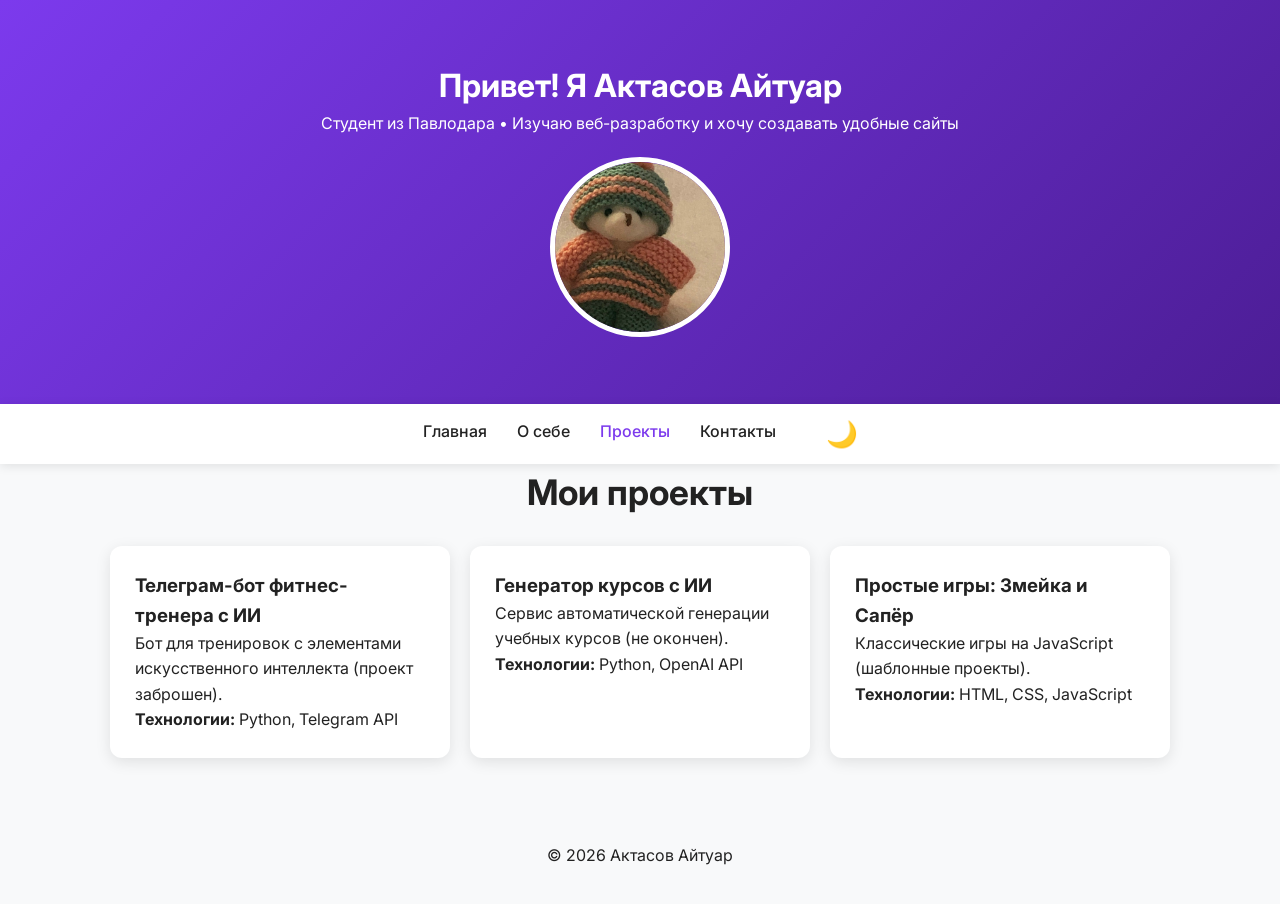
==== projects.html @ 86666881 "Add files via upload" ====
<!DOCTYPE html>
<html lang="ru">
<head>
    <meta charset="UTF-8">
    <meta name="viewport" content="width=device-width, initial-scale=1.0">
    <title>Проекты | Актасов Айтуар</title>
    <link rel="stylesheet" href="style.css">
    <link rel="preconnect" href="https://fonts.googleapis.com">
    <link rel="preconnect" href="https://fonts.gstatic.com" crossorigin>
    <link href="https://fonts.googleapis.com/css2?family=Inter:wght@300;400;500;600;700&display=swap" rel="stylesheet">
    <link rel="stylesheet" href="https://cdnjs.cloudflare.com/ajax/libs/font-awesome/6.5.0/css/all.min.css">
</head>
<body>
    <header>
        <div class="container">
            <h1>Привет! Я Актасов Айтуар</h1>
            <p class="lead">Студент из Павлодара • Изучаю веб-разработку и хочу создавать удобные сайты</p>
            <img src="ava.png" alt="Актасов Айтуар" class="avatar">
        </div>
    </header>

    <nav class="navbar">
        <div class="container">
            <a href="index.html">Главная</a>
            <a href="about.html">О себе</a>
            <a href="projects.html" class="active">Проекты</a>
            <a href="contact.html">Контакты</a>
            <button id="theme-toggle" aria-label="Сменить тему">🌙</button>
        </div>
    </nav>

    <main class="container">
        <section id="projects">
            <h2>Мои проекты</h2>
            <div class="project-grid">
                <div class="project-card">
                    <h3>Телеграм-бот фитнес-тренера с ИИ</h3>
                    <p>Бот для тренировок с элементами искусственного интеллекта (проект заброшен).</p>
                    <p><strong>Технологии:</strong> Python, Telegram API</p>
                </div>
                <div class="project-card">
                    <h3>Генератор курсов с ИИ</h3>
                    <p>Сервис автоматической генерации учебных курсов (не окончен).</p>
                    <p><strong>Технологии:</strong> Python, OpenAI API</p>
                </div>
                <div class="project-card">
                    <h3>Простые игры: Змейка и Сапёр</h3>
                    <p>Классические игры на JavaScript (шаблонные проекты).</p>
                    <p><strong>Технологии:</strong> HTML, CSS, JavaScript</p>
                </div>
            </div>
        </section>
    </main>

    <footer>
        <p>© 2026 Актасов Айтуар</p>
    </footer>

    <script src="script.js"></script>
</body>
</html>
---- style.css ----
:root {
    --bg: #f8f9fa;
    --text: #222;
    --accent: #7C3AED;          
    --card: #fff;
}

.dark {
    --bg: #1a1a2e;
    --text: #eee;
    --accent: #A78BFA;           
    --card: #16213e;
}

* { margin:0; padding:0; box-sizing:border-box; }
body {
    font-family: 'Inter', sans-serif;
    background: var(--bg);
    color: var(--text);
    line-height: 1.6;
}
.container { max-width: 1100px; margin: 0 auto; padding: 0 20px; }

header {
    background: linear-gradient(135deg, #7C3AED, #4C1D95);
    color: white;
    text-align: center;
    padding: 60px 20px;
}
.avatar {
    width: 180px;
    height: 180px;
    border-radius: 50%;
    border: 5px solid white;
    margin-top: 20px;
    object-fit: cover;
}
.navbar {
    background: var(--card);
    box-shadow: 0 2px 10px rgba(0,0,0,0.1);
    position: sticky;
    top: 0;
    z-index: 100;
}
.navbar .container {
    display: flex;
    justify-content: center;
    gap: 30px;
    padding: 15px 0;
    flex-wrap: wrap;
}
.navbar a {
    color: var(--text);
    text-decoration: none;
    font-weight: 500;
    transition: color 0.3s;
}
.navbar a:hover, .navbar a.active { color: var(--accent); }
#theme-toggle {
    background: none;
    border: none;
    font-size: 1.6rem;
    cursor: pointer;
    margin-left: 20px;
}

main { padding: 60px 0; }
h2 { margin-bottom: 25px; font-size: 2.2rem; text-align: center; }
.skills-grid, .project-grid {
    display: grid;
    grid-template-columns: repeat(auto-fit, minmax(250px, 1fr));
    gap: 20px;
}
.skill-card {
    background: var(--card);
    padding: 25px;
    text-align: center;
    border-radius: 12px;
    box-shadow: 0 4px 15px rgba(0,0,0,0.1);
    font-weight: 600;
    font-size: 1.1rem;
}
.project-card {
    background: var(--card);
    padding: 25px;
    border-radius: 12px;
    box-shadow: 0 4px 15px rgba(0,0,0,0.1);
}
form {
    max-width: 600px;
    margin: 0 auto;
    display: flex;
    flex-direction: column;
    gap: 15px;
}
input, textarea {
    padding: 15px;
    border: 1px solid #ccc;
    border-radius: 8px;
    font-size: 1rem;
}
.dark input, .dark textarea { background: #0f3460; border-color: #555; color: white; }
button[type="submit"] {
    background: var(--accent);
    color: white;
    padding: 15px;
    border: none;
    border-radius: 8px;
    font-size: 1.1rem;
    cursor: pointer;
}
.social-links {
    text-align: center;
    margin-top: 40px;
}
.social-links a {
    margin: 0 15px;
    font-size: 1.5rem;
    color: var(--accent);
}

footer {
    text-align: center;
    padding: 35px 20px;
    background: var(--bg);       
    color: var(--text);
    margin-top: 50px;
}
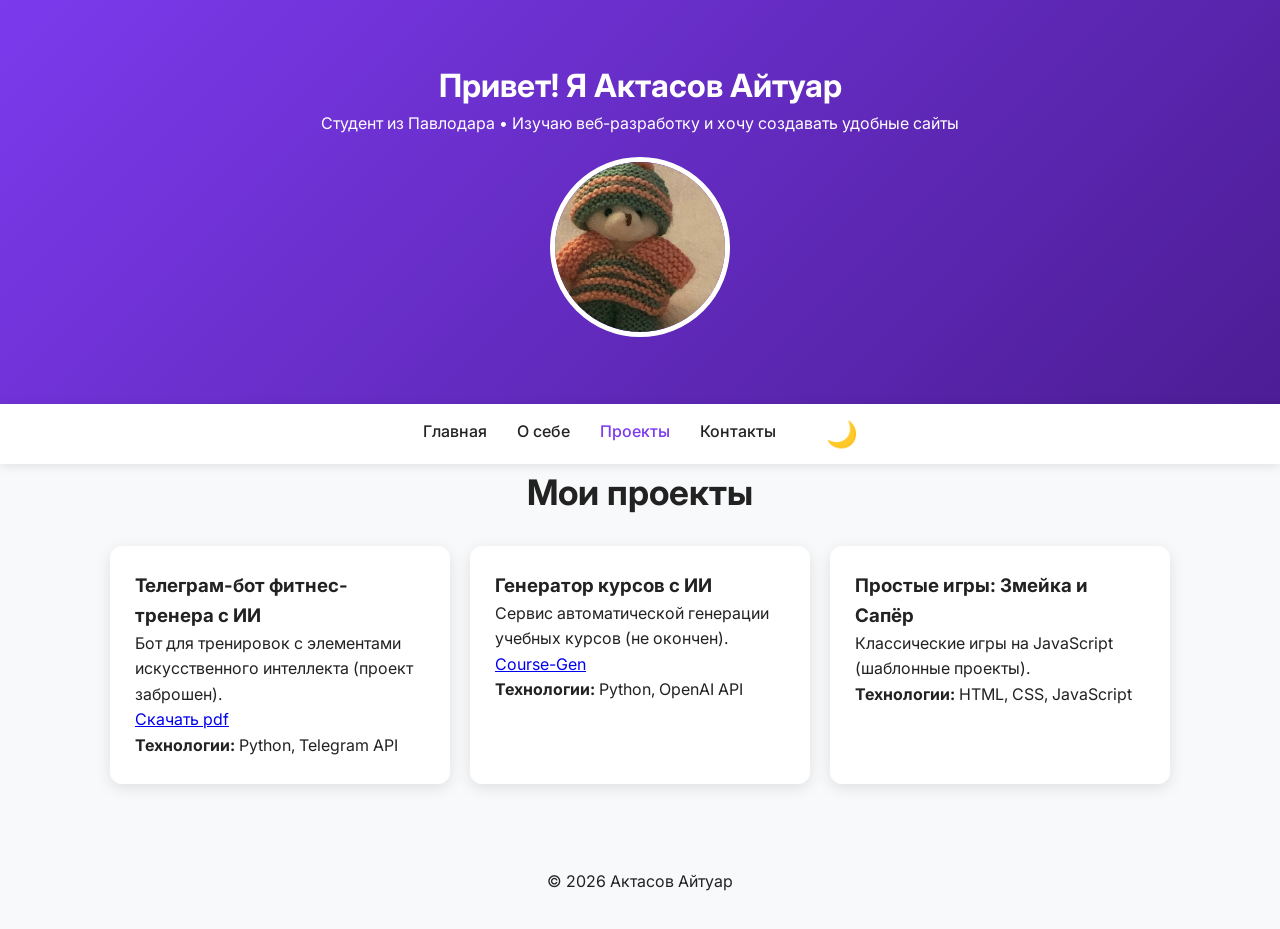
==== commit 85445ade: "Add files via upload" ====
--- a/projects.html
+++ b/projects.html
@@ -36,11 +36,13 @@
                 <div class="project-card">
                     <h3>Телеграм-бот фитнес-тренера с ИИ</h3>
                     <p>Бот для тренировок с элементами искусственного интеллекта (проект заброшен).</p>
+                    <a href="document.pdf" download>Скачать pdf</a>
                     <p><strong>Технологии:</strong> Python, Telegram API</p>
                 </div>
                 <div class="project-card">
                     <h3>Генератор курсов с ИИ</h3>
                     <p>Сервис автоматической генерации учебных курсов (не окончен).</p>
+                    <a href="https://github.com/Cobblestone-Generator/Course-Gen"target="_blank">Course-Gen</a>
                     <p><strong>Технологии:</strong> Python, OpenAI API</p>
                 </div>
                 <div class="project-card">
